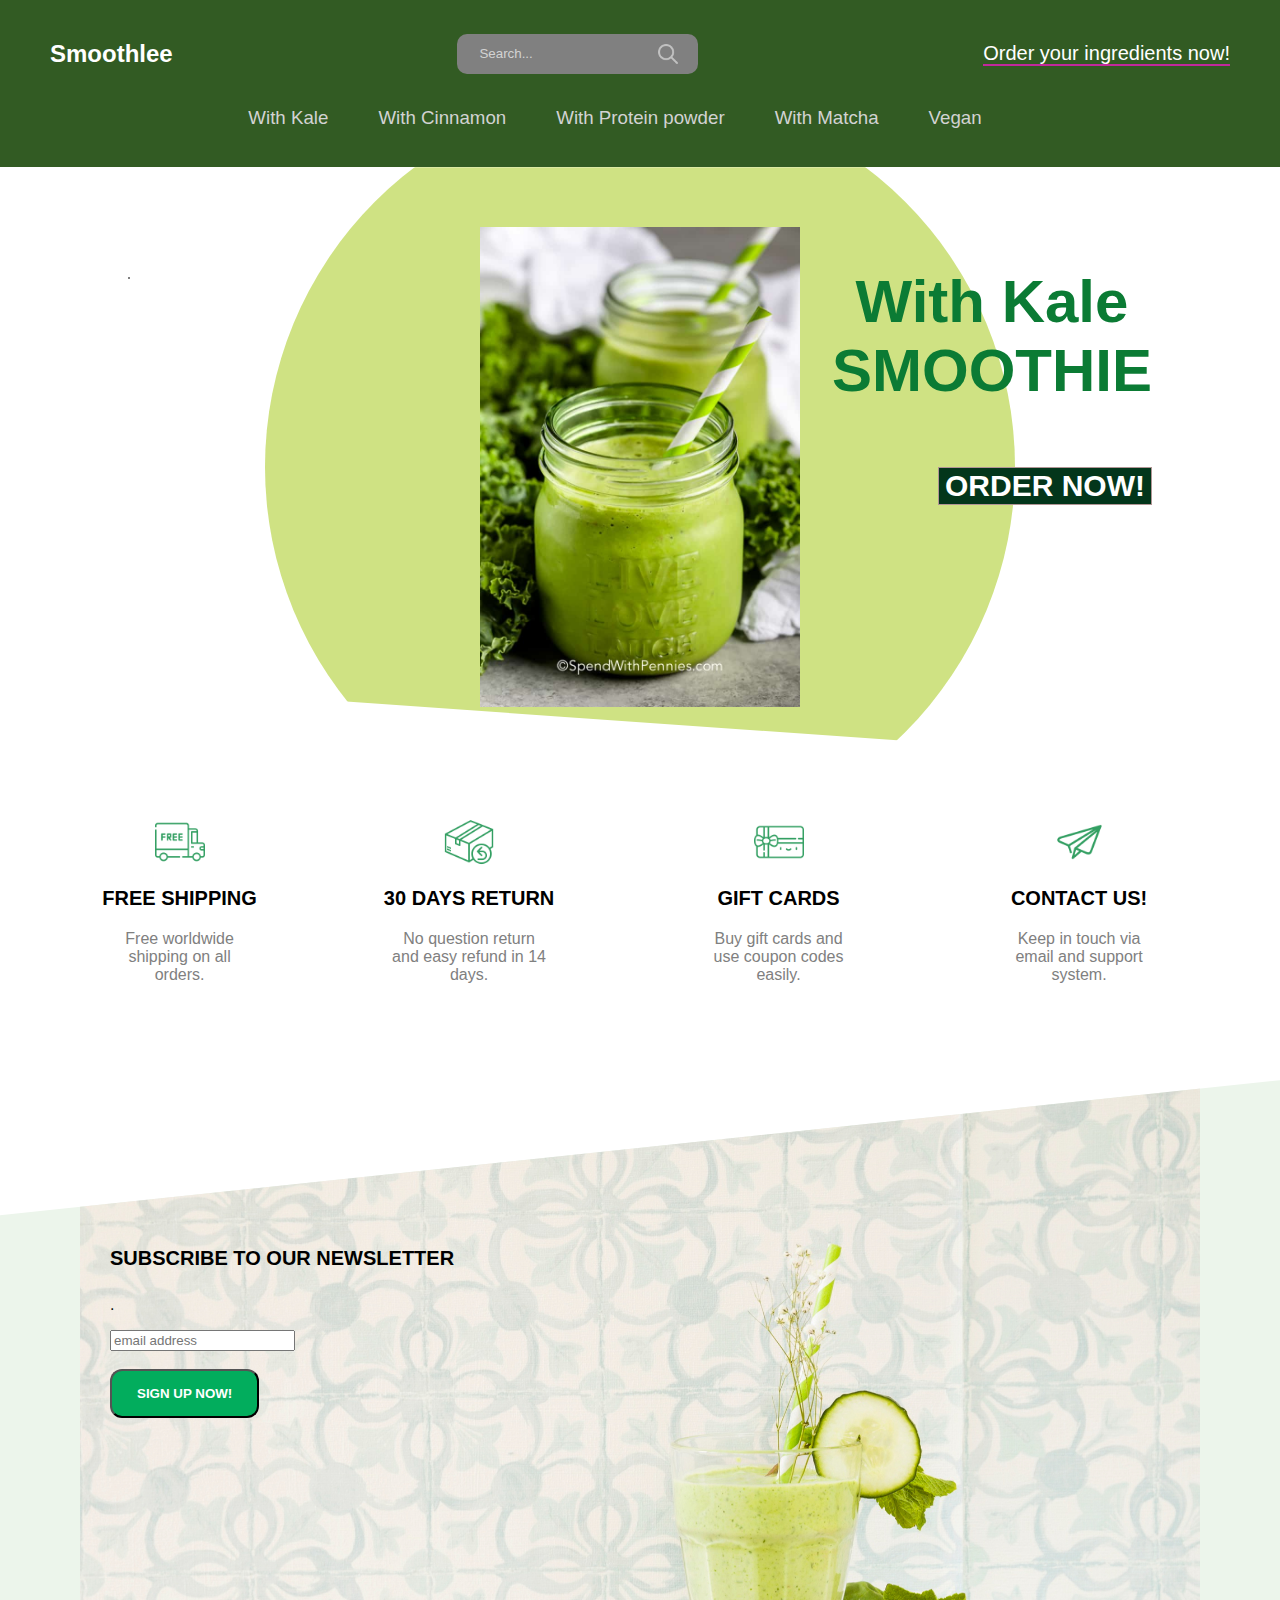
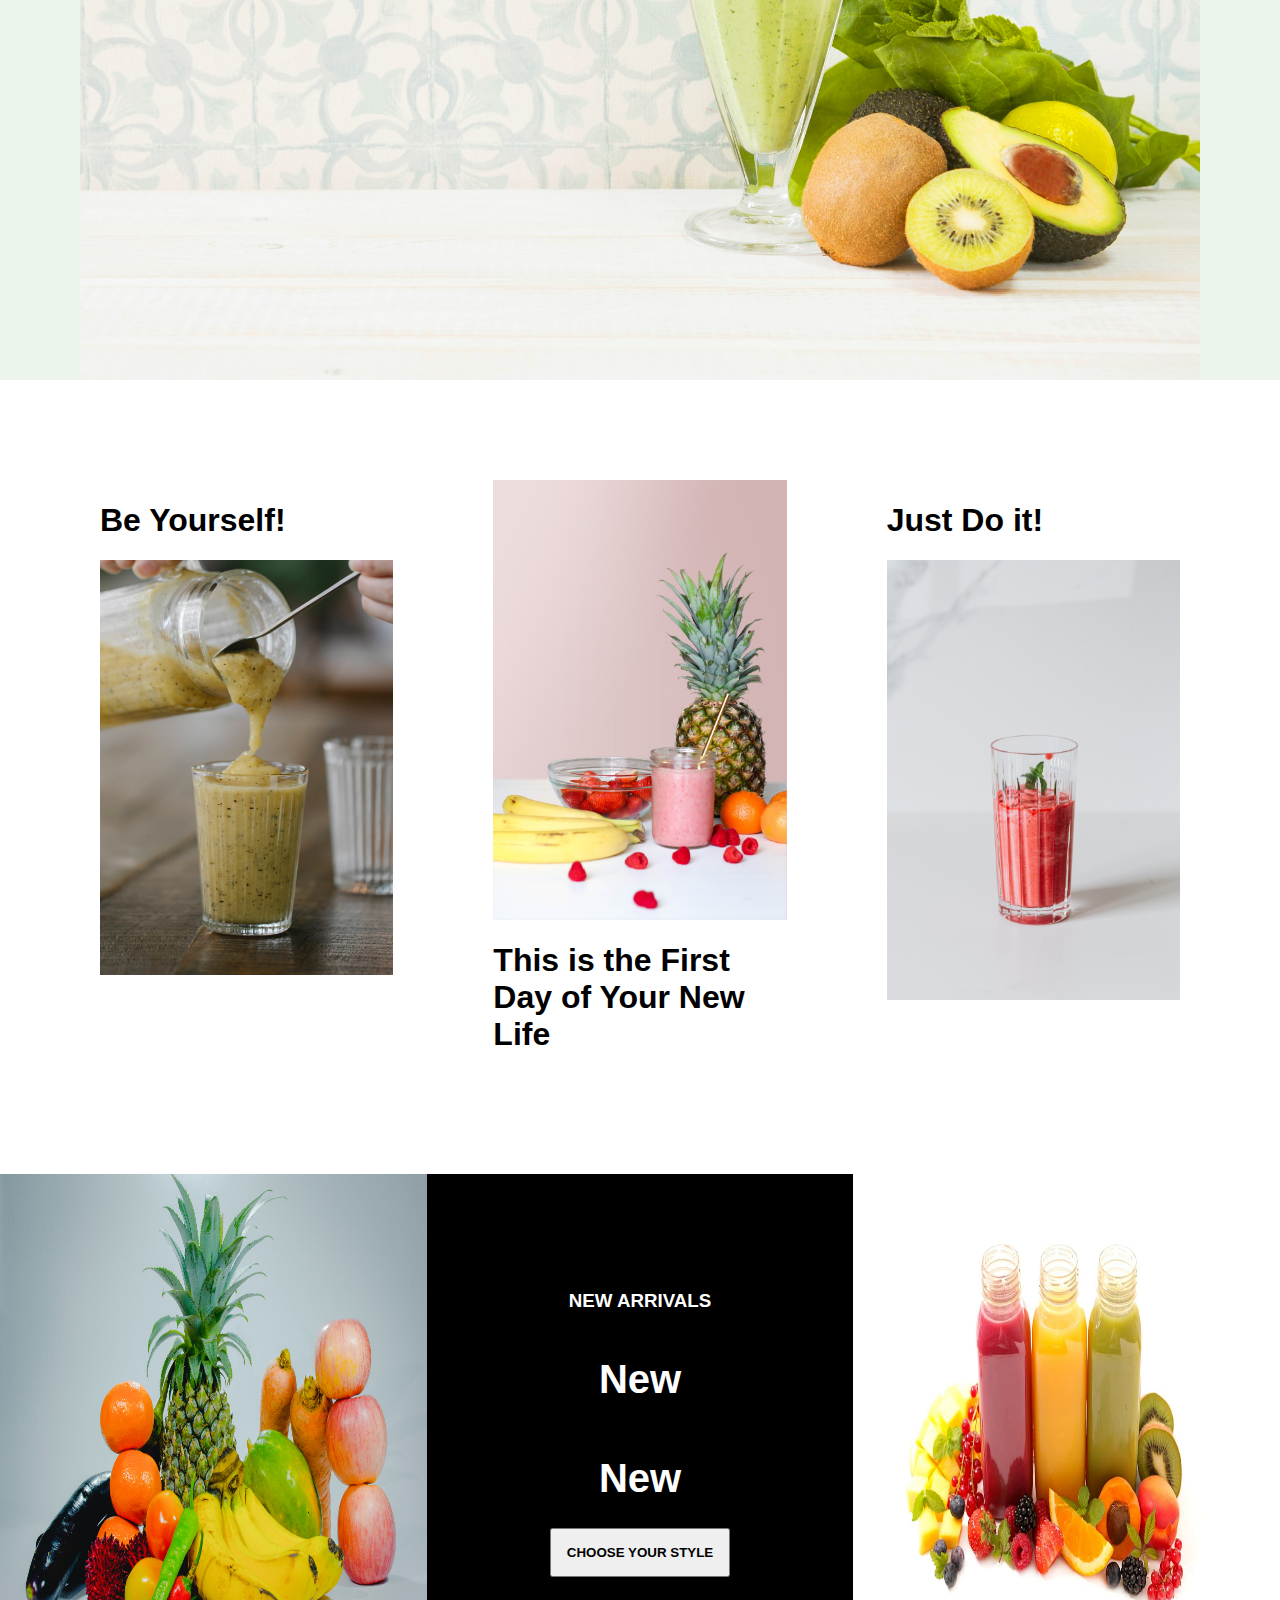
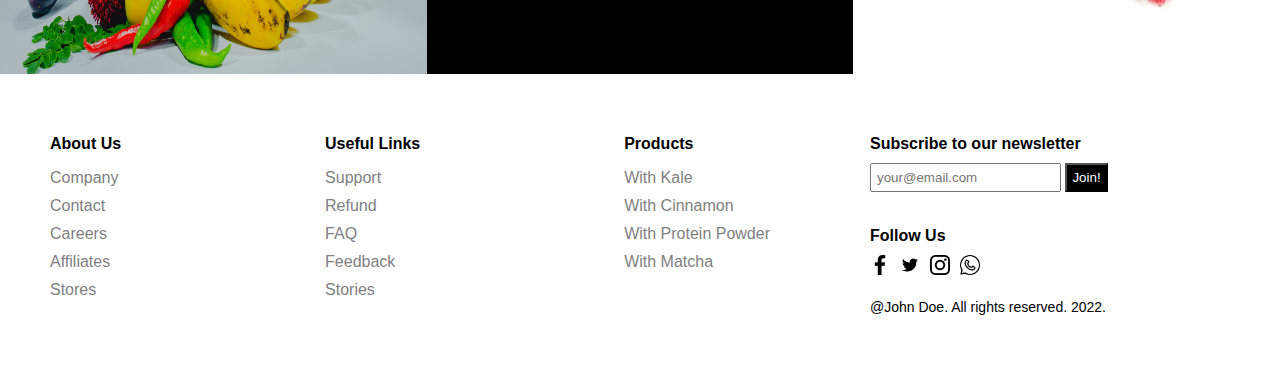
==== homepage.html @ b637a70d "latest changes" ====
<html lang="en">

<head>
    <script type="text/javascript" src="//cdn.evgnet.com/beacon/partneracceleration/engage/scripts/evergage.min.js"></script>
    <meta charset="UTF-8">
    <meta http-equiv="X-UA-Compatible" content="IE=edge">
    <meta name="viewport" content="width=device-width, initial-scale=1.0">
    <link rel="preconnect" href="https://fonts.googleapis.com">
<link rel="preconnect" href="https://fonts.gstatic.com" crossorigin>
<link href="https://fonts.googleapis.com/css2?family=League+Spartan:wght@500&family=Nunito&family=Palanquin+Dark:wght@500&family=Roboto+Slab:wght@700&display=swap" rel="stylesheet">
    <link rel="stylesheet" href="style.css">
    <title>Smoothlee</title>
</head>

<body>
    <nav id="nav">
        <div class="navTop">
            <div class="navItem">
                <h2>Smoothlee</h2>
                <!-- <img src="./img/sneakers.png" alt=""> -->
            </div>
            <div class="navItem">
                <div class="search">
                    <input type="text" placeholder="Search..." class="searchInput">
                    <img src="./img/search.png" width="20" height="20" alt="" class="searchIcon">
                </div>
            </div>
            <div class="navItem">
                <span class="limitedOffer">Order your ingredients now!</span>
            </div>
        </div>
        <div class="navBottom">
            <h3 class="menuItem">With Kale</h3>
            <h3 class="menuItem">With Cinnamon</h3>
            <h3 class="menuItem">With Protein powder</h3>
            <h3 class="menuItem">With Matcha</h3>
            <h3 class="menuItem">Vegan</h3>
        </div>
    </nav>
    <div class="slider">
        <div class="sliderWrapper">
            <div class="sliderItem">
                <img src="./img/Kale-Smoothie.jpg" alt="" class="sliderImg" id="firsts">
                <div class="sliderBg"></div>
                <h1 class="sliderTitle">With Kale</br>SMOOTHIE</h1>
                <h2 class="sliderPrice"></h2>
                <a href="#footer">
                    <button class="buyButton">ORDER NOW!</button>
                </a>
            </div>
            <div class="sliderItem">
                <img src="./img/Cinnamon_smoothie.jpg" alt="" class="sliderImg" id="jordan">
                <div class="sliderBg"></div>
                <h1 class="sliderTitle">With Cinnamon</br> SMOOTHIE</h1>
                <h2 class="sliderPrice"></h2>
                <a href="#footer">
                    <button class="buyButton">ORDER NOW!</button>
                </a>
            </div>
            <div class="sliderItem">
                <img src="./img/Vanilla-Protein-Smoothie.jpg" alt="" class="sliderImg" id="thirds">
                <div class="sliderBg"></div>
                <h1 class="sliderTitle">With Protein powder</br> SMOOTHIE</h1>
                <h2 class="sliderPrice"></h2>
                <a href="#footer">
                    <button class="buyButton">ORDER NOW!</button>
                </a>
            </div>
            <div class="sliderItem">
                <img src="./img/matcha-green-tea-smoothie.jpg" alt="" class="sliderImg" id="crater">
                <div class="sliderBg"></div>
                <h1 class="sliderTitle">With Matcha</br> SMOOTHIE</h1>
                <h2 class="sliderPrice"></h2>
                <a href="#footer">
                    <button class="buyButton">ORDER NOW!</button>
                </a>
            </div>
            <div class="sliderItem">
                <img src="./img/vegetable-smoothies.jpg" alt="" class="sliderImg" id="crater">
                <div class="sliderBg"></div>
                <h1 class="sliderTitle"> </br> SMOOTHIE</h1>
                <h2 class="sliderPrice"></h2>
                <a href="#footer">
                    <button class="buyButton">ORDER NOW!</button>
                </a>
            </div>
        </div>
    </div>
   
    <div class="features">
        <div class="feature">
            <img src="./img/shipping.png" alt="" class="featureIcon">
            <span class="featureTitle">FREE SHIPPING</span>
            <span class="featureDesc">Free worldwide shipping on all orders.</span>
        </div>
        <div class="feature">
            <img class="featureIcon" src="./img/return.png" alt="">
            <span class="featureTitle">30 DAYS RETURN</span>
            <span class="featureDesc">No question return and easy refund in 14 days.</span>
        </div>
        <div class="feature">
            <img class="featureIcon" src="./img/gift.png" alt="">
            <span class="featureTitle">GIFT CARDS</span>
            <span class="featureDesc">Buy gift cards and use coupon codes easily.</span>
        </div>
        <div class="feature">
            <img class="featureIcon" src="./img/contact.png" alt="">
            <span class="featureTitle">CONTACT US!</span>
            <span class="featureDesc">Keep in touch via email and support system.</span>
        </div>
    </div>

    <div class="product" id="product">
        <img src="img/smoothie_bg.jpg" alt="" class="productImg">
        <div class="productDetails">
            <h4 class="productTitle">SUBSCRIBE TO OUR NEWSLETTER</h4>
            <h2 class="productPrice"></h2>
            <p class="productDesc">.</p>
                
            <!-- <div class="colors">
                <div class="color"></div>
                <div class="color"></div>
            </div>
            <div class="sizes">
                <div class="size"></div>
                <div class="size"></div>
                <div class="size"></div>
            </div> -->
            <!-- <input type="text" id="lname" name="lname" ><br><br> -->
            <input class="email-input" id="subscribe_email" type="email" placeholder="email address"></input><br><br>
            <a href="https://mc953zsyjzkqnx9q59-z6dk4tfn4.pub.sfmc-content.com/vm5no3dfvgu">
            <button class="prefButton"  type="submit">SIGN UP NOW!</button>
            <!-- <button class="productButton" id="non_subcribe_email" type="submit">No, thank you</button> -->
          </a>
        </div>
        <!-- <div class="payment">
            <h1 class="payTitle">Personal Information</h1>
            <label>Name and Surname</label>
            <input type="text" placeholder="John Doe" class="payInput">
            <label>Phone Number</label>
            <input type="text" placeholder="+1 234 5678" class="payInput">
            <label>Address</label>
            <input type="text" placeholder="Elton St 21 22-145" class="payInput">
            <h1 class="payTitle">Card Information</h1>
            <div class="cardIcons">
                <img src="./img/visa.png" width="40" alt="" class="cardIcon">
                <img src="./img/master.png" alt="" width="40" class="cardIcon">
            </div>
            <input type="password" class="payInput" placeholder="Card Number">
            <div class="cardInfo">
                <input type="text" placeholder="mm" class="payInput sm">
                <input type="text" placeholder="yyyy" class="payInput sm">
                <input type="text" placeholder="cvv" class="payInput sm">
            </div>
            <button class="payButton">Checkout!</button>
            <span class="close">X</span>
        </div> -->
    </div>
    <div class="gallery">
        <div class="galleryItem">
            <h1 class="galleryTitle">Be Yourself!</h1>
            <img src="./img/gallery1.jpg"
                alt="" class="galleryImg">
        </div>
        <div class="galleryItem">
            <img src="./img/gallery2.jpg"
                alt="" class="galleryImg">
            <h1 class="galleryTitle">This is the First Day of Your New Life</h1>
        </div>
        <div class="galleryItem">
            <h1 class="galleryTitle">Just Do it!</h1>
            <img src="./img/gallery3.jpg"
                alt="" class="galleryImg">
        </div>
    </div>
    <div class="newSeason">
        <div class="nsItem">
            <img src="./img/info2.jpg"
                alt="" class="nsImg">
        </div>
        <div class="nsItem">
            <h3 class="nsTitleSm">NEW ARRIVALS</h3>
            <h1 class="nsTitle">New </h1>
            <h1 class="nsTitle">New </h1>
            <a href="#nav">
                <button class="nsButton">CHOOSE YOUR STYLE</button>
            </a>
        </div>
        <div class="nsItem">
            <img src="./img/info1.jpg"
                alt="" class="nsImg">
        </div>
    </div>
    <footer id="footer">
        <div class="footerLeft">
            <div class="footerMenu">
                <h1 class="fMenuTitle">About Us</h1>
                <ul class="fList">
                    <li class="fListItem">Company</li>
                    <li class="fListItem">Contact</li>
                    <li class="fListItem">Careers</li>
                    <li class="fListItem">Affiliates</li>
                    <li class="fListItem">Stores</li>
                </ul>
            </div>
            <div class="footerMenu">
                <h1 class="fMenuTitle">Useful Links</h1>
                <ul class="fList">
                    <li class="fListItem">Support</li>
                    <li class="fListItem">Refund</li>
                    <li class="fListItem">FAQ</li>
                    <li class="fListItem">Feedback</li>
                    <li class="fListItem">Stories</li>
                </ul>
            </div>
            <div class="footerMenu">
                <h1 class="fMenuTitle">Products</h1>
                <ul class="fList">
                    <li class="fListItem">With Kale</li>
                    <li class="fListItem">With Cinnamon</li>
                    <li class="fListItem">With Protein Powder</li>
                    <li class="fListItem">With Matcha</li>
                    <li class="fListItem"> </li>
                </ul>
            </div>
        </div>
        <div class="footerRight">
            <div class="footerRightMenu">
                <h1 class="fMenuTitle">Subscribe to our newsletter</h1>
                <div class="fMail">
                    <input type="text" placeholder="your@email.com" class="fInput">
                    <button class="fButton">Join!</button>
                </div>
            </div>
            <div class="footerRightMenu">
                <h1 class="fMenuTitle">Follow Us</h1>
                <div class="fIcons">
                    <img src="./img/facebook.png" alt="" class="fIcon">
                    <img src="./img/twitter.png" alt="" class="fIcon">
                    <img src="./img/instagram.png" alt="" class="fIcon">
                    <img src="./img/whatsapp.png" alt="" class="fIcon">
                </div>
            </div>
            <div class="footerRightMenu">
                <span class="copyright">@John Doe. All rights reserved. 2022.</span>
            </div>
        </div>
    </footer>
    <script src="./app.js"></script>
</body>

</html>
---- style.css ----
html {
  scroll-behavior: smooth;
  font-family: 'League Spartan', sans-serif;
font-family: 'Nunito', sans-serif;
font-family: 'Palanquin Dark', sans-serif;
font-family: 'Roboto Slab', serif;
  
}

body {
  font-family: "Lato", sans-serif;
  padding: 0;
  margin: 0;
}

nav {
  /* background-color: #111; */
  background-color: #325b23;
  color: white;
  padding: 20px 50px;
}

.navTop {
  display: flex;
  align-items: center;
  justify-content: space-between;
}

.search {
  display: flex;
  align-items: center;
  background-color: gray;
  padding: 10px 20px;
  border-radius: 10px;
}

.searchInput {
  border: none;
  background-color: transparent;
}

.searchInput::placeholder {
  color: lightgray;
}

.limitedOffer {
  font-size: 20px;
  border-bottom: 2px solid rgb(194, 40, 156);
  cursor: pointer;
}

.navBottom {
  display: flex;
  align-items: center;
  justify-content: center;
}

.menuItem {
  margin-right: 50px;
  cursor: pointer;
  color: lightgray;
  font-weight: 400;
}

.slider {
  background: url(https://img.freepik.com/free-photo/beige-brush-paint-textured-background_53876-123057.jpg?w=1800&t=st=1706540400~exp=1706541000~hmac=b9f8b6bdb31d9182db4ce797ea6913d6779bd82c9d2026a7c0dd74692165965c);
  /* background: url("https://images.unsplash.com/photo-1604147495798-57beb5d6af73?ixlib=rb-1.2.1&ixid=MnwxMjA3fDB8MHxwaG90by1wYWdlfHx8fGVufDB8fHx8&auto=format&fit=crop&w=2370&q=80"); */
  clip-path: polygon(0 0, 100% 0, 100% 100%, 0 85%);
  overflow: hidden;
}

.sliderWrapper {
  display: flex;
  width: 500vw;
  transition: all 1.5s ease-in-out;
}


.sliderItem {
  width: 100vw;
  display: flex;
  align-items: center;
  justify-content: center;
  position: relative;
}

.sliderBg {
  width: 750px;
  height: 750px;
  border-radius: 50%;
  position: absolute;
}

.sliderImg {
  z-index: 1;
}
#firsts{
  width: 20rem;
}
#jordan{
  width:30rem;
  transform: rotate(20deg);
}
#thirds{
  width: 25rem;
  transform: rotate(20deg);
  /* filter: invert(100%); */
}
#crater{
  width: 25rem;
}

.sliderTitle {
  position: absolute;
  top: 10%;
  right: 10%;
  font-size: 60px;
  font-weight: 900;
  text-align: center;
  color: rgb(11, 123, 52);
  z-index: 1;
}

.sliderPrice {
  position: absolute;
  top: 10%;
  left: 10%;
  font-size: 60px;
  font-weight: 300;
  text-align: center;
  color: white;
  border: 1px solid gray;
  z-index: 1;
}

.buyButton {
  position: absolute;
  top: 50%;
  right: 10%;
  font-size: 30px;
  font-weight: 900;
  color: white;
  border: 1px solid rgb(177, 149, 149);
  background-color: rgb(3, 54, 27);
  z-index: 1;
  cursor: pointer;
}

.buyButton:hover {
  background-color: white;
  color: black;
}

.sliderItem:nth-child(1) .sliderBg {
  background-color: #cfe283;
}
.sliderItem:nth-child(2) .sliderBg {
  background-color: rebeccapurple;
}
.sliderItem:nth-child(3) .sliderBg {
  background-color: teal;
}
.sliderItem:nth-child(4) .sliderBg {
  background-color: cornflowerblue;
}
.sliderItem:nth-child(5) .sliderBg {
  background-color: rgb(124, 115, 80);
}

.sliderItem:nth-child(1) .sliderPrice {
  color: #369e62;
}
.sliderItem:nth-child(2) .sliderPrice {
  color: white;
}
.sliderItem:nth-child(3) .sliderPrice {
  color: teal;
}
.sliderItem:nth-child(4) .sliderPrice {
  color: cornflowerblue;
}
.sliderItem:nth-child(5) .sliderPrice {
  color: cornsilk;
}

.features {
  display: flex;
  align-items: center;
  justify-content: space-between;
  padding: 50px;
}

.feature {
  display: flex;
  flex-direction: column;
  align-items: center;
  text-align: center;
}

.featureIcon {
  width: 50px;
  height: 50px;
}

.featureTitle {
  font-size: 20px;
  font-weight: 600;
  margin: 20px;
}

.featureDesc {
  color: gray;
  width: 50%;
  height: 100px;
}

.product {
  height: 100vh;
  background-color:rgb(236, 245, 235);
  position:relative;
  clip-path: polygon(0 15%, 100% 0, 100% 100%, 0% 100%);
}

.payment {
  width: 1000px;
  height: 600px;
  background-color: white;
  position: absolute;
  top: 250;
  bottom: 0;
  left: 0;
  right: 0;
  margin: auto;
  padding: 10px 50px;
  display: none;
  flex-direction: column;
  -webkit-box-shadow: 0px 0px 13px 2px rgba(0, 0, 0, 0.3);
  box-shadow: 0px 0px 13px 2px rgba(0, 0, 0, 0.3);
}

.payTitle {
  font-size: 20px;
  color: lightgray;
}

label {
  font-size: 14px;
  font-weight: 300;
}

.payInput {
  padding: 10px;
  margin: 10px 0px;
  border: none;
  border-bottom: 1px solid gray;
}

.payInput::placeholder {
  color: rgb(163, 163, 163);
}

.cardIcons {
  display: flex;
}

.cardIcon {
  margin-right: 10px;
}

.cardInfo {
  display: flex;
  justify-content: space-between;
}

.sm {
  width: 30%;
}

.payButton {
  position: absolute;
  height: 40px;
  bottom: -40;
  width: 100%;
  left: 0;
  -webkit-box-shadow: 0px 0px 13px 2px rgba(0, 0, 0, 0.3);
  box-shadow: 0px 0px 13px 2px rgba(0, 0, 0, 0.3);
  background-color: #369e62;
  color: white;
  border: none;
  cursor: pointer;
}

.close {
  width: 20px;
  height: 20px;
  position: absolute;
  background-color: gray;
  color: white;
  top: 10px;
  right: 10px;
  display: flex;
  align-items: center;
  justify-content: center;
  cursor: pointer;
  padding: 2px;
}

.productImg {
  width:70rem;
  margin-left: 5rem;
  margin-right: 5rem;
  height: 100vh;
  position:relative;
  /* clip-path: polygon(0 0%, 100% 0, 100% 100%, 0% 100%); */
}

.productDetails {
  position: absolute;
  top: 10%;
  left: 60px; 
  width: 50%;
  padding: 50px;
}

.productTitle {
  font-size: 20px;
  font-weight: 900;
}

.productDesc {
  font-style: 24px;
  color: rgb(14, 13, 13);
}

.colors,
.sizes {
  display: flex;
  margin-bottom: 20px;
}

.color {
  width: 32px;
  height: 32px;
  border-radius: 5px;
  background-color: rgb(255, 247, 247);
  margin-right: 10px;
  cursor: pointer;
}

.color:last-child {
  background-color: darkblue;
}

.size {
  padding: 5px 20px;
  border: 1px solid black;
  margin-right: 10px;
  cursor: pointer;
  font-size: 20px;
}

.productButton {
  float: left; 
  padding: 15px 25px;
  margin-left: 20px; 
  background-color: rgb(198, 131, 13);
  color: white;
  font-weight: 600;
  cursor: pointer;
  border-radius: 12px;
}

.prefButton {
  float: left; 
  padding: 15px 25px;
  background-color: rgb(2, 173, 93);
  color: white;
  font-weight: 600;
  cursor: pointer;
  border-radius: 12px;
}

/* #non_subcribe_email , #subcribe_email {
  display:inline-block;
  } */

.productButton:hover {
  background-color: white;
  color: black;
}

.prefButton:hover {
  background-color: white;
  color: black;
}

.gallery {
  padding: 50px;
  display: flex;
}

.galleryItem {
  flex: 1;
  padding: 50px;
}

.galleryImg {
  width: 100%;
}

.newSeason {
  display: flex;
}

.nsItem {
  flex: 1;
  background-color: black;
  color: white;
  display: flex;
  flex-direction: column;
  align-items: center;
  justify-content: center;
  text-align: center;
}

.nsImg {
  width: 100%;
  height: 500px;
}

.nsTitle {
  font-size: 40px;
}

.nsButton {
  padding: 15px;
  font-weight: 600;
  cursor: pointer;
}

footer {
  display: flex;
}

.footerLeft {
  flex: 2;
  display: flex;
  justify-content: space-between;
  padding: 50px;
}

.fMenuTitle {
  font-size: 16px;
}

.fList {
  padding: 0;
  list-style: none;
}

.fListItem {
  margin-bottom: 10px;
  color: gray;
  cursor: pointer;
}

.footerRight {
  flex: 1;
  padding: 50px;
  display: flex;
  flex-direction: column;
  justify-content: space-between;
}

.fInput {
  padding: 5px;
}

.fButton {
  padding: 5px;
  background-color: black;
  color: white;
}

.fIcons{
  display: flex;
}

.fIcon{
  width: 20px;
  height: 20px;
  margin-right: 10px;
}

.copyright{
  font-weight: 300;
  font-size: 14px;
}

@media screen and (max-width:480px) {
  nav{
    padding: 20px;
  }

  .search{
    display: none;
  }

  .navBottom{
    flex-wrap: wrap;
  }

  .menuItem{
    margin: 20px;
    font-weight: 700;
    font-size: 20px;
  }

  .slider{
    clip-path: none;
  }

  .sliderImg{
    width: 90%;
  }

  .sliderBg{
    width: 100%;
    height: 100%;
  }

  .sliderTitle{
    display: none;
  }

  .sliderPrice{
    top: unset;
    bottom: -50;
    left: 0;
    background-color: lightgrey;
  }

  .buyButton{
    right: 0;
    top: 0;
  }

  .features{
    flex-direction: column;
  }

  .product{
    clip-path: none ;
    display: flex;
    flex-direction: column;
    align-items: center;
  }

  .productImg{
    width: 80%;
  }

  .productDetails{
    width: 100%;
    padding: 0;
    display: flex;
    flex-direction: column;
    align-items: center;
    text-align: center;
    position: relative;
    top: 0;
  }

  .productTitle{
    font-size: 50px;
    margin: 0;
  }

  .gallery{
    display: none;
  }

  .newSeason{
    flex-direction: column;
  }

  .nsItem:nth-child(2){
    padding: 50px;
  }

  footer{
    flex-direction: column;
    align-items: center;
  }

  .footerLeft{
    padding: 20px;
    width: 90%;
  }

  .footerRight{
    padding: 20px;
    width: 90%;
    align-items: center;
    background-color: whitesmoke;
  }

  .payment{
    width: 90%;
    padding: 20px;
  }
}
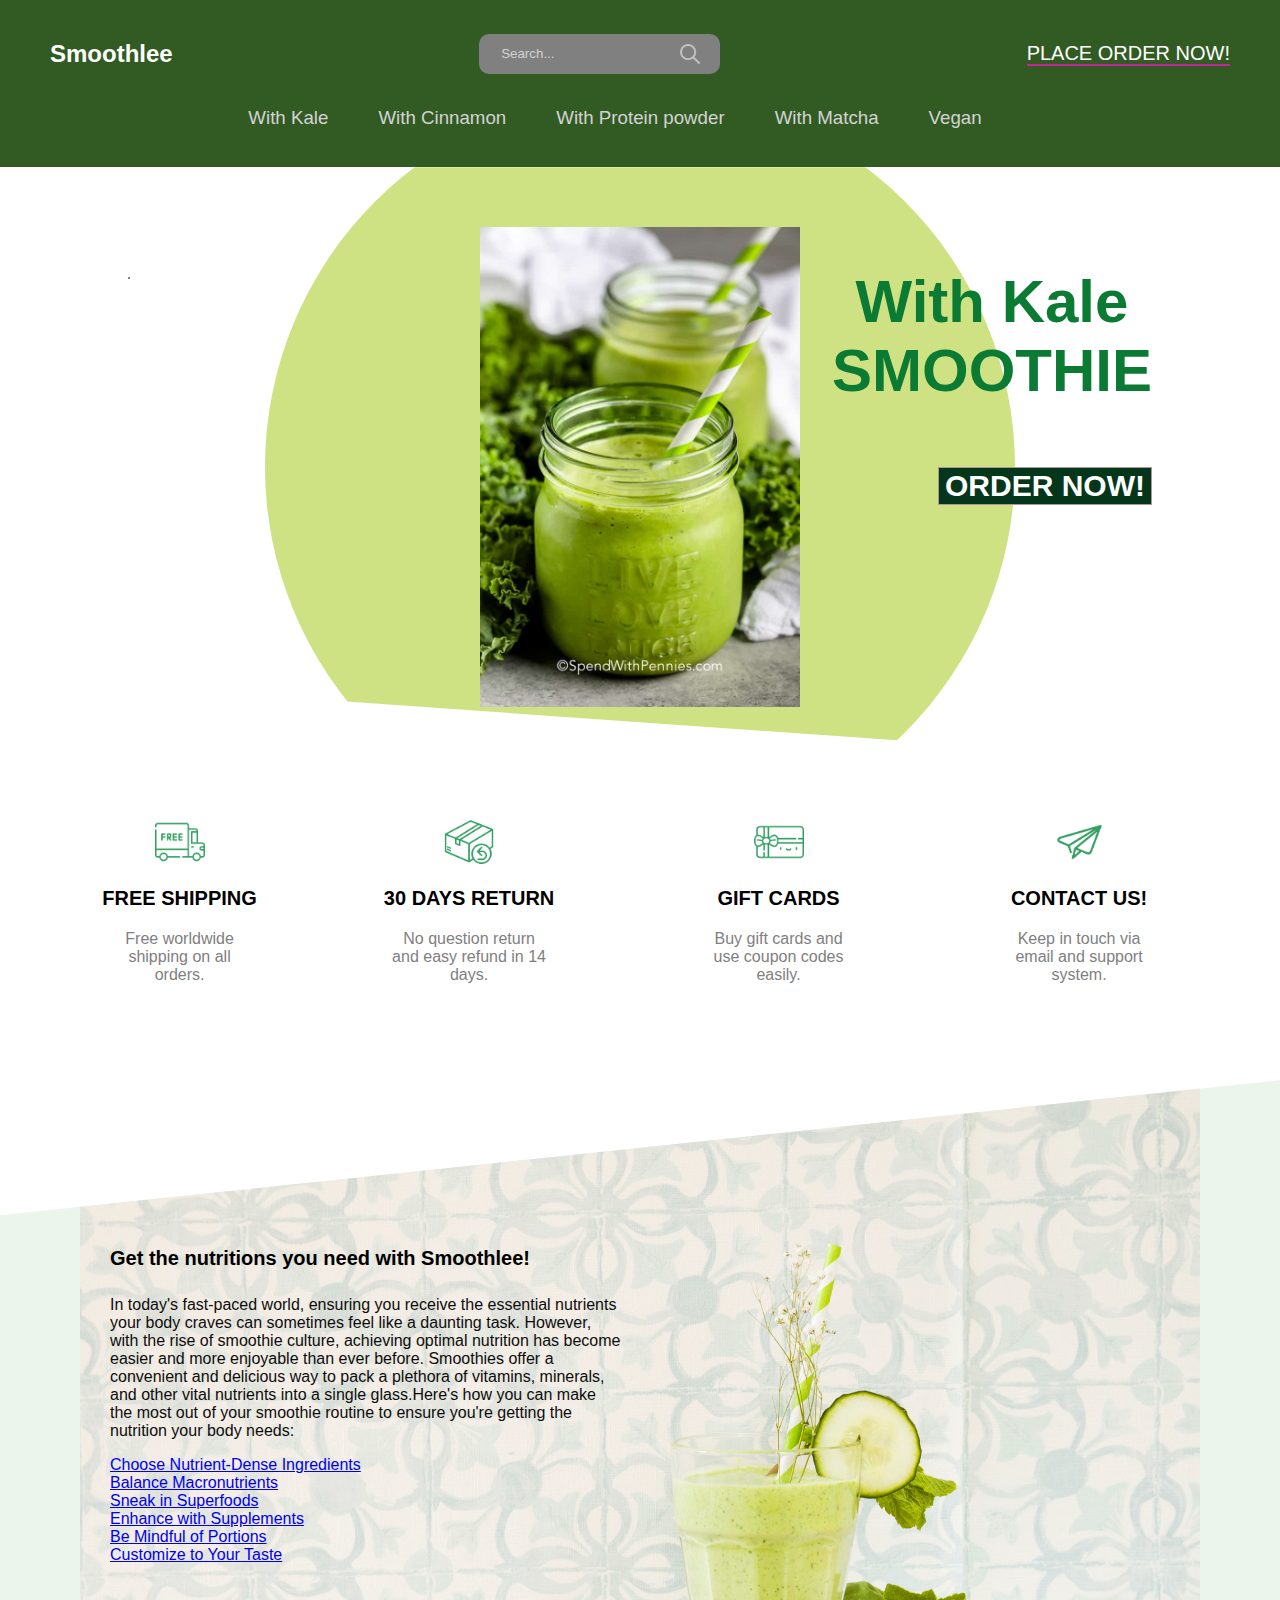
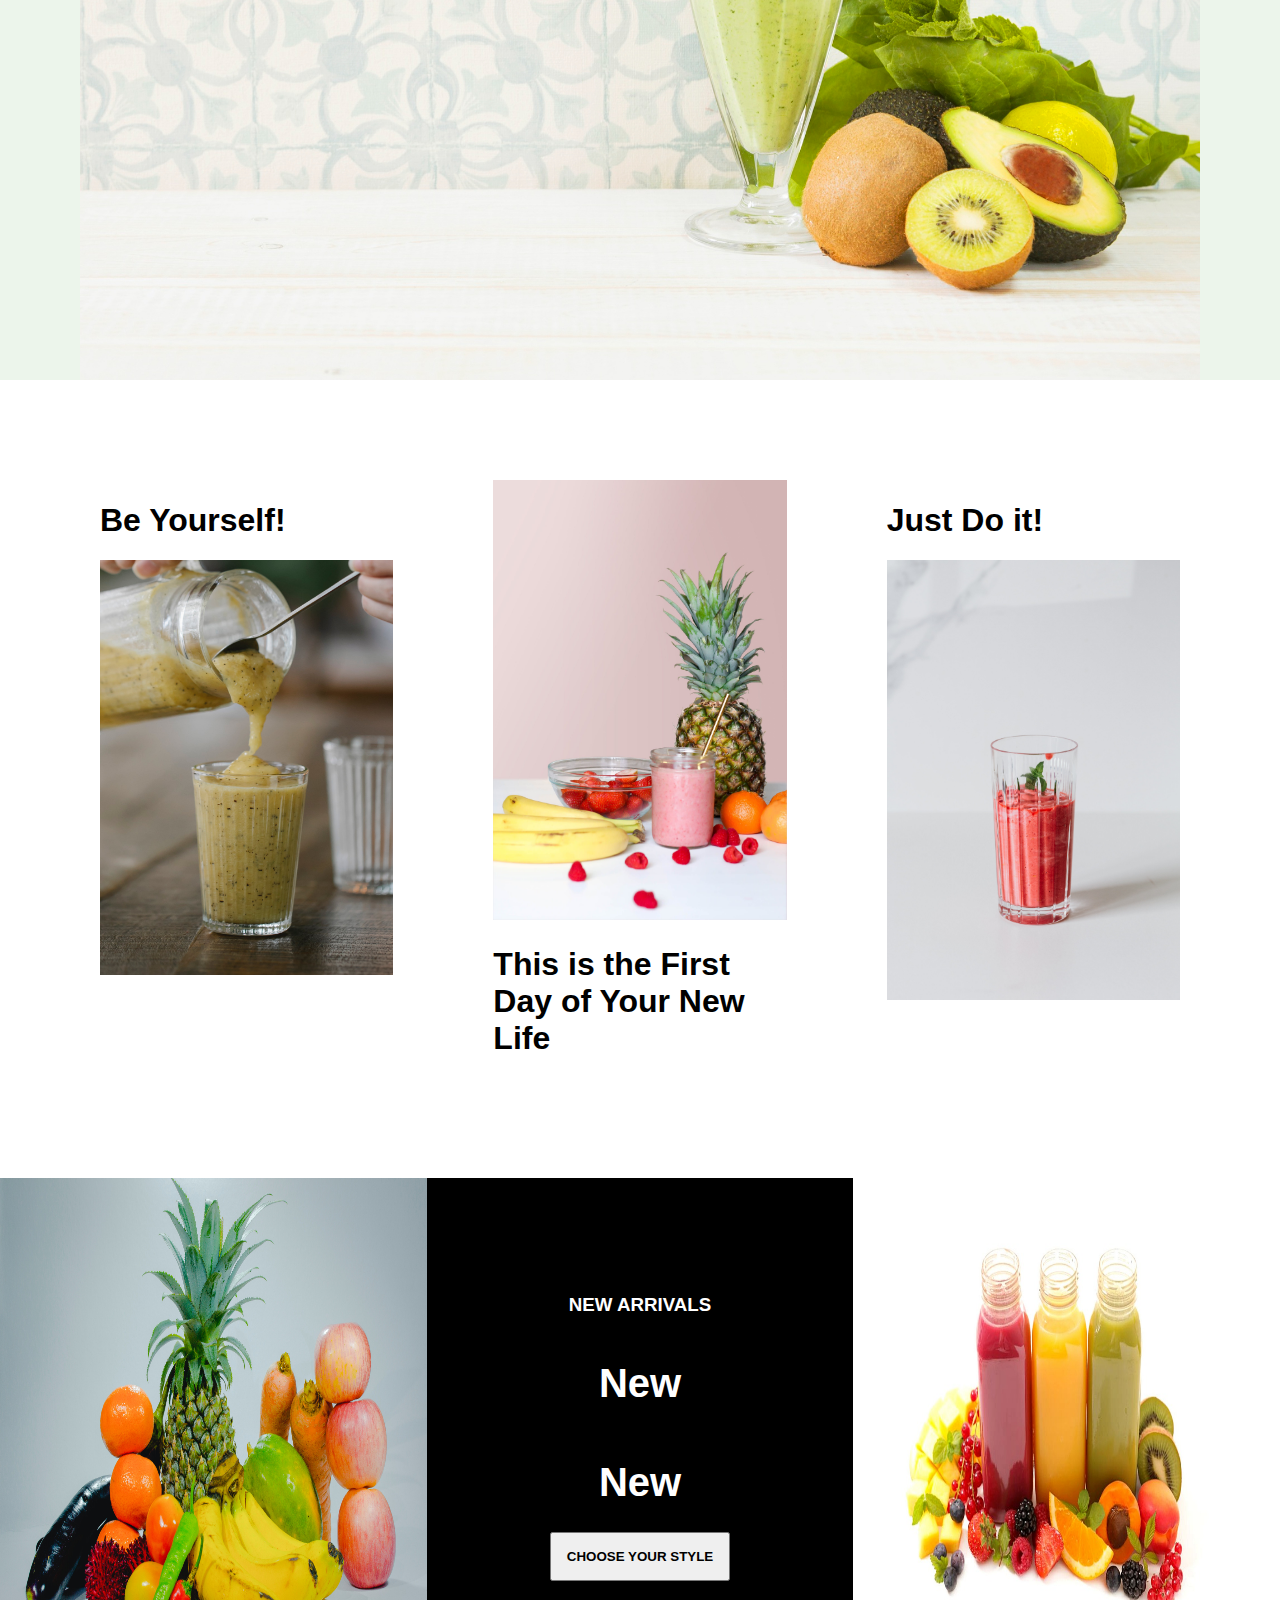
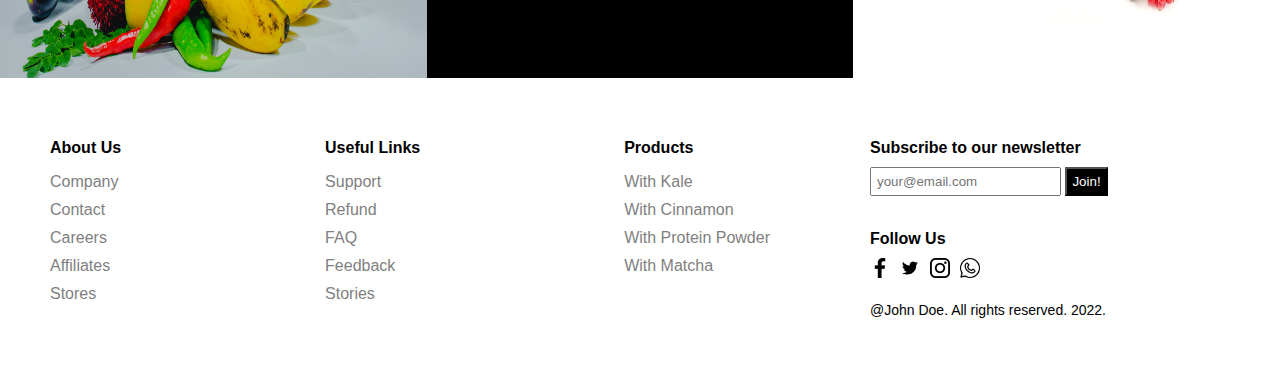
==== commit 8709d569: "latest changes" ====
--- a/homepage.html
+++ b/homepage.html
@@ -1,3 +1,4 @@
+<!DOCTYPE html>
 <html lang="en">
 
 <head>
@@ -26,7 +27,7 @@
                 </div>
             </div>
             <div class="navItem">
-                <span class="limitedOffer">Order your ingredients now!</span>
+                <span class="limitedOffer">PLACE ORDER NOW!</span>
             </div>
         </div>
         <div class="navBottom">
@@ -113,9 +114,21 @@
     <div class="product" id="product">
         <img src="img/smoothie_bg.jpg" alt="" class="productImg">
         <div class="productDetails">
-            <h4 class="productTitle">SUBSCRIBE TO OUR NEWSLETTER</h4>
+            <h4 class="productTitle">Get the nutritions you need with Smoothlee!</h4>
             <h2 class="productPrice"></h2>
-            <p class="productDesc">.</p>
+            <p class="productDesc">In today's fast-paced world, ensuring you receive the 
+                essential nutrients your body craves can sometimes feel like a daunting task. 
+                However, with the rise of smoothie culture, achieving optimal nutrition has 
+                become easier and more enjoyable than ever before. Smoothies offer a convenient and 
+                delicious way to pack a plethora of vitamins, minerals, and other vital nutrients 
+                into a single glass.Here's how you can make the most out of your smoothie routine to ensure you're getting the nutrition your body needs: </p>
+                <a href="#">Choose Nutrient-Dense Ingredients</a><br>
+                <a href="#">Balance Macronutrients</a><br>
+                <a href="#">Sneak in Superfoods</a><br>
+                <a href="#">Enhance with Supplements</a><br>
+                <a href="#">Be Mindful of Portions</a><br>
+                <a href="#">Customize to Your Taste</a>
+
                 
             <!-- <div class="colors">
                 <div class="color"></div>
@@ -127,11 +140,11 @@
                 <div class="size"></div>
             </div> -->
             <!-- <input type="text" id="lname" name="lname" ><br><br> -->
-            <input class="email-input" id="subscribe_email" type="email" placeholder="email address"></input><br><br>
+            <!-- <input class="email-input"  type="email" placeholder="email address"></input><br><br>
             <a href="https://mc953zsyjzkqnx9q59-z6dk4tfn4.pub.sfmc-content.com/vm5no3dfvgu">
-            <button class="prefButton"  type="submit">SIGN UP NOW!</button>
+            <button class="prefButton" id="subscribe_email" type="submit">SIGN UP NOW!</button> -->
             <!-- <button class="productButton" id="non_subcribe_email" type="submit">No, thank you</button> -->
-          </a>
+          <!-- </a> -->
         </div>
         <!-- <div class="payment">
             <h1 class="payTitle">Personal Information</h1>
--- a/style.css
+++ b/style.css
@@ -318,7 +318,7 @@
   position: absolute;
   top: 10%;
   left: 60px; 
-  width: 50%;
+  width: 40%;
   padding: 50px;
 }
 
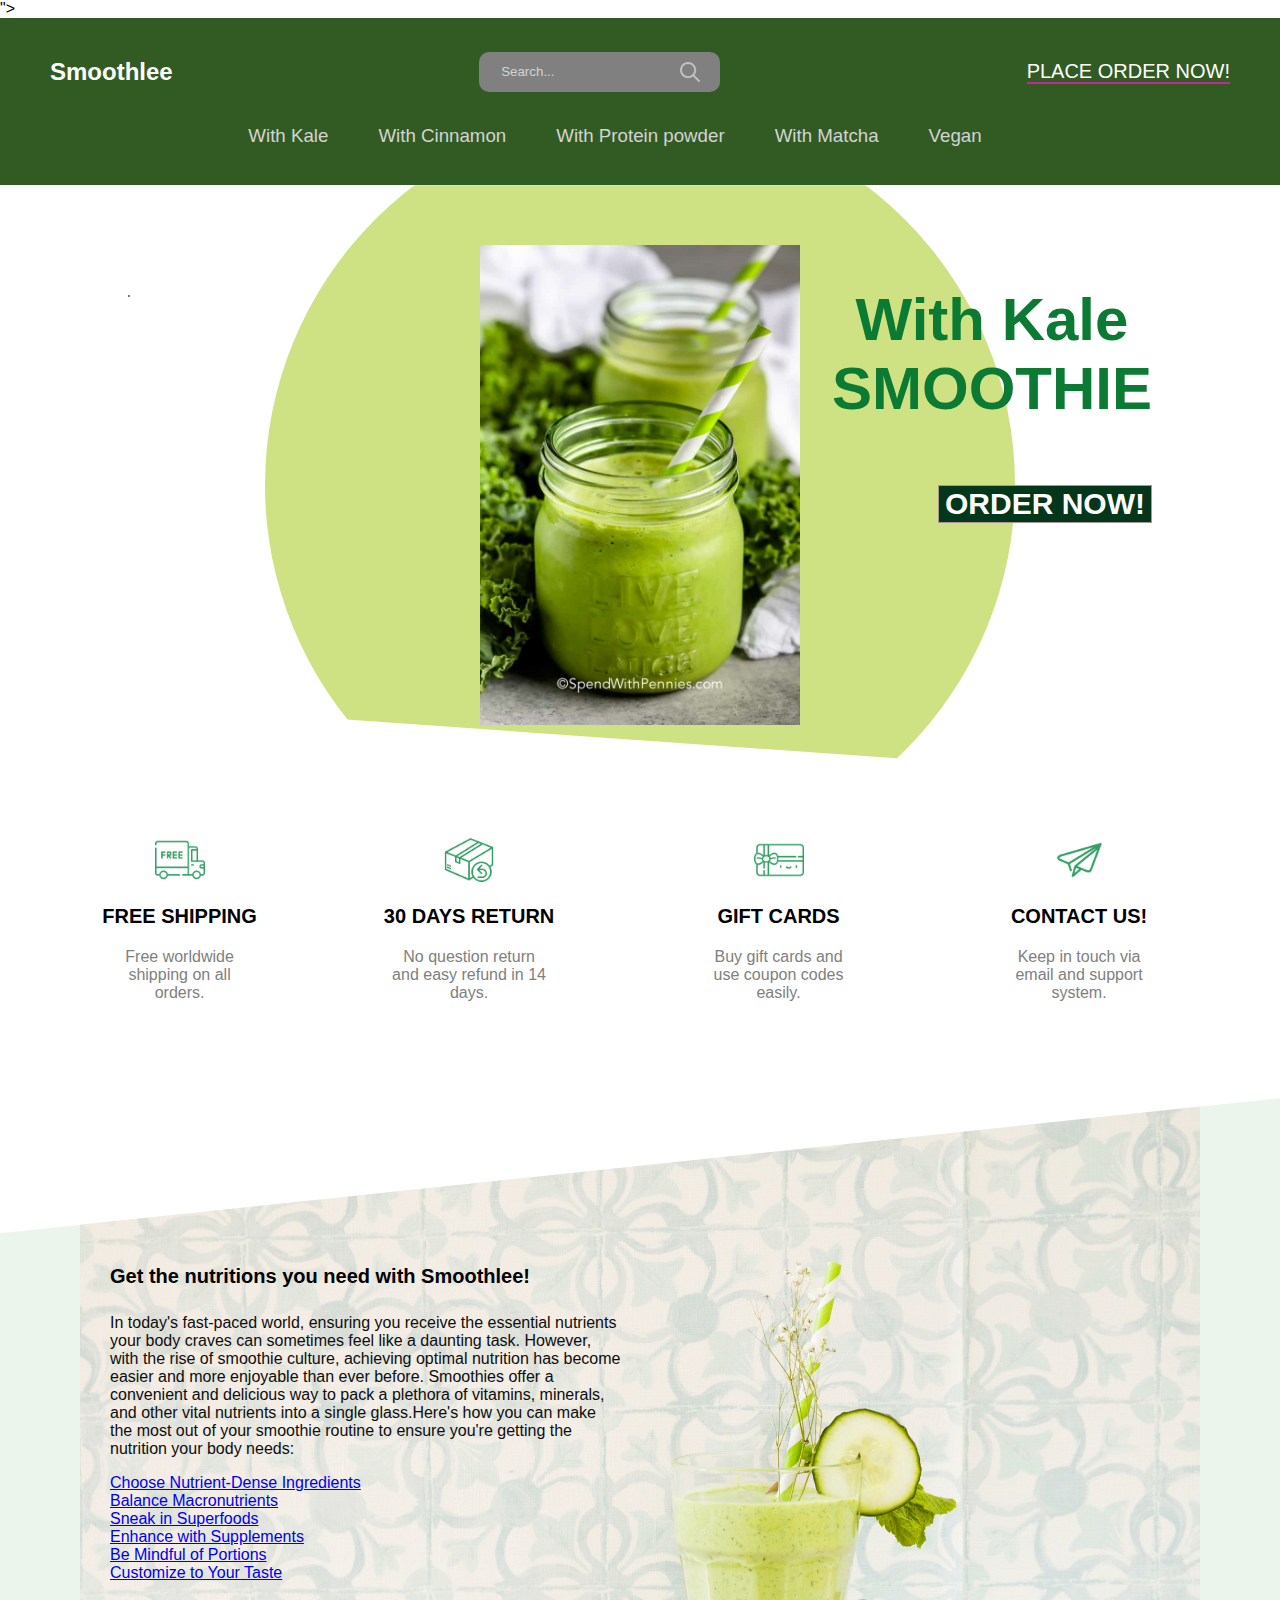
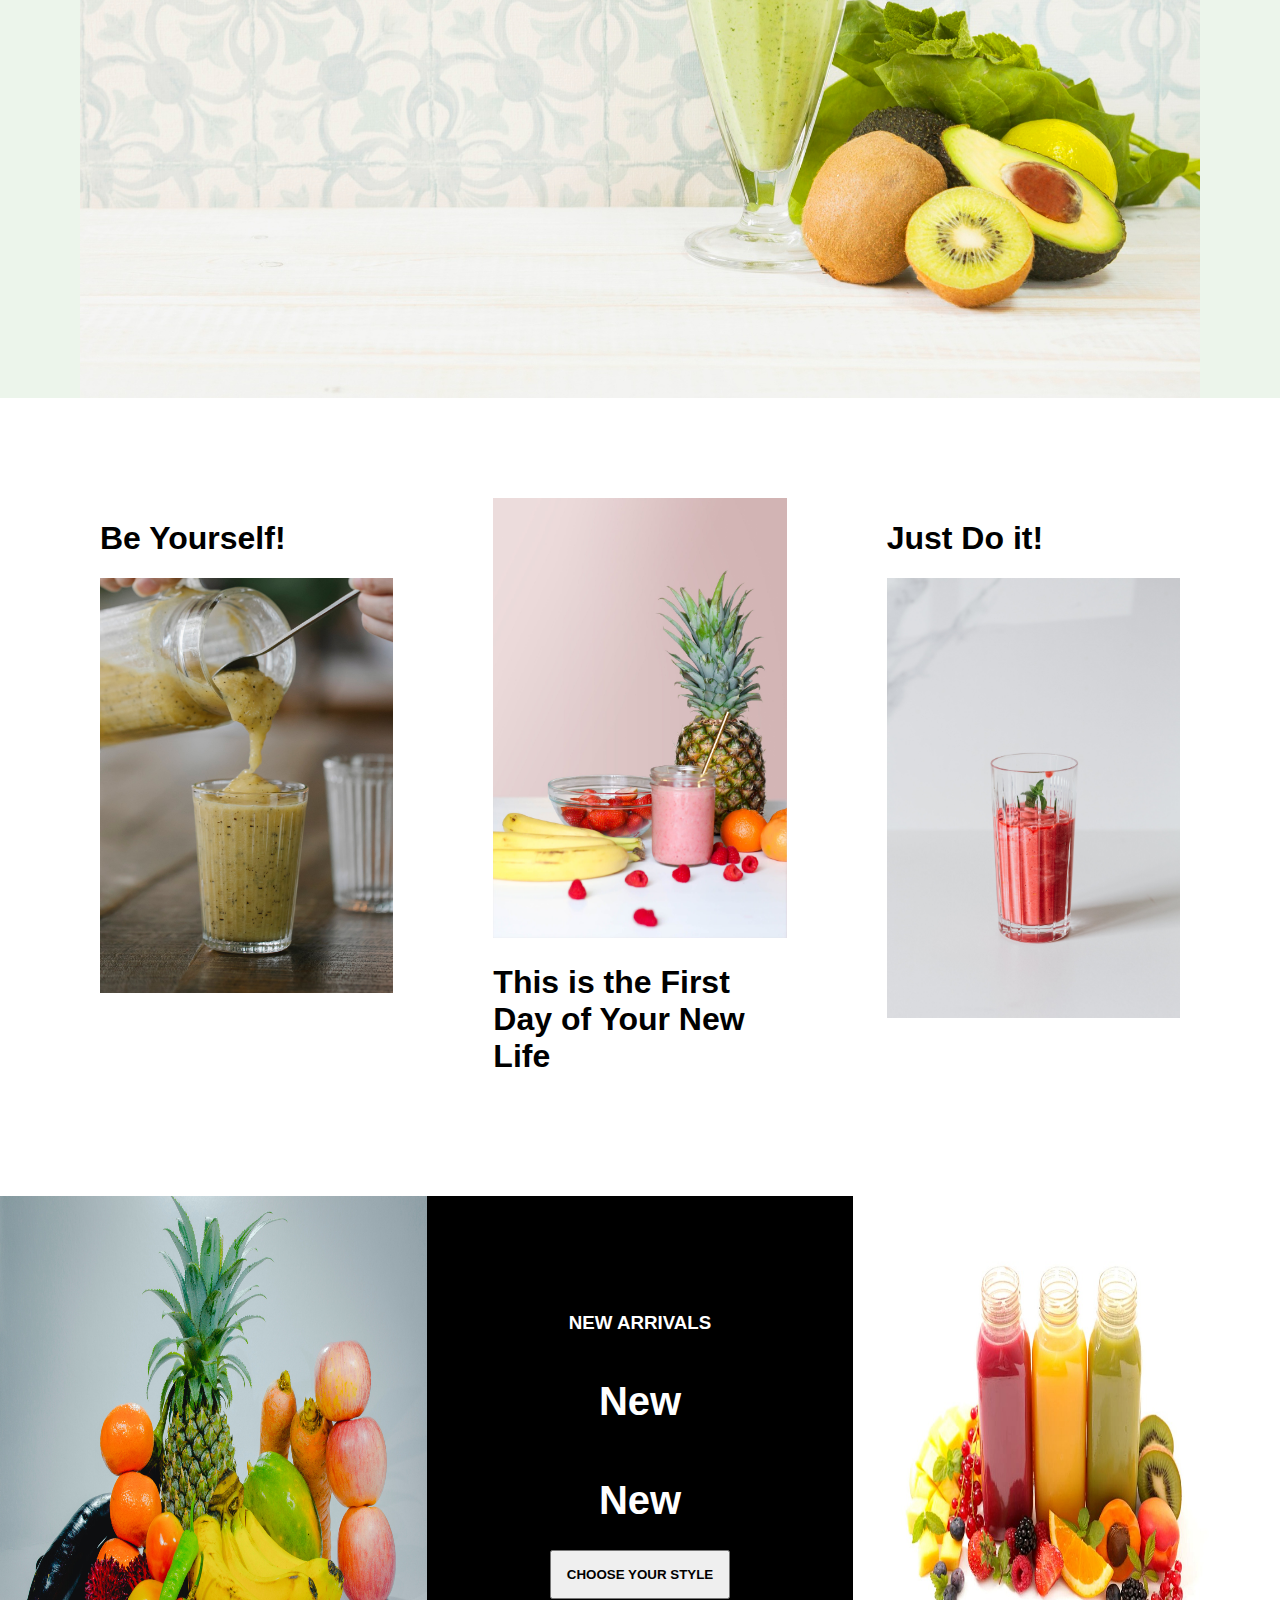
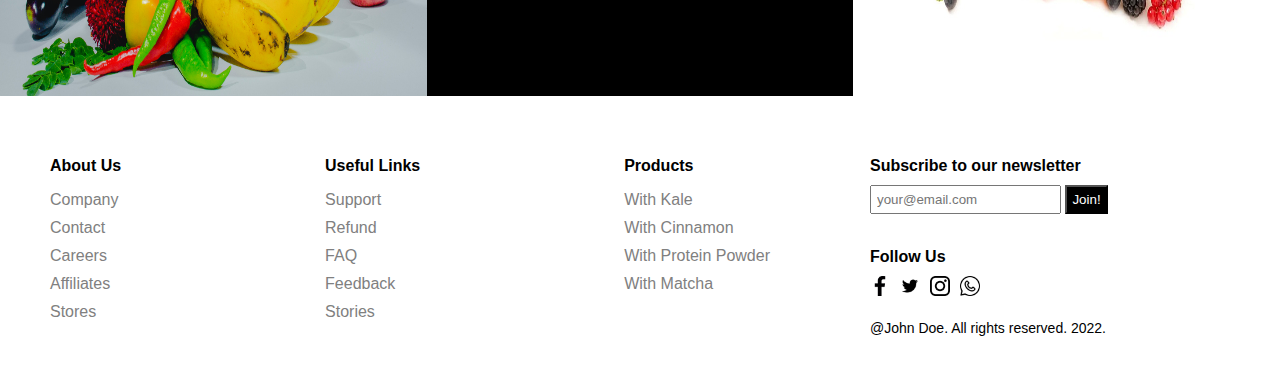
==== commit 6723a9c0: "latest changes" ====
--- a/homepage.html
+++ b/homepage.html
@@ -2,13 +2,13 @@
 <html lang="en">
 
 <head>
-    <script type="text/javascript" src="//cdn.evgnet.com/beacon/partneracceleration/engage/scripts/evergage.min.js"></script>
+    <script type="text/javascript" src="<script type="text/javascript" src="//cdn.evgnet.com/beacon/partneracceleration/nomzamo24/scripts/evergage.min.js"></script>"></script>
     <meta charset="UTF-8">
     <meta http-equiv="X-UA-Compatible" content="IE=edge">
     <meta name="viewport" content="width=device-width, initial-scale=1.0">
-    <link rel="preconnect" href="https://fonts.googleapis.com">
-<link rel="preconnect" href="https://fonts.gstatic.com" crossorigin>
-<link href="https://fonts.googleapis.com/css2?family=League+Spartan:wght@500&family=Nunito&family=Palanquin+Dark:wght@500&family=Roboto+Slab:wght@700&display=swap" rel="stylesheet">
+    <!-- <link rel="preconnect" href="https://fonts.googleapis.com"> -->
+<!-- <link rel="preconnect" href="https://fonts.gstatic.com" crossorigin> -->
+<!-- <link href="https://fonts.googleapis.com/css2?family=League+Spartan:wght@500&family=Nunito&family=Palanquin+Dark:wght@500&family=Roboto+Slab:wght@700&display=swap" rel="stylesheet"> -->
     <link rel="stylesheet" href="style.css">
     <title>Smoothlee</title>
 </head>
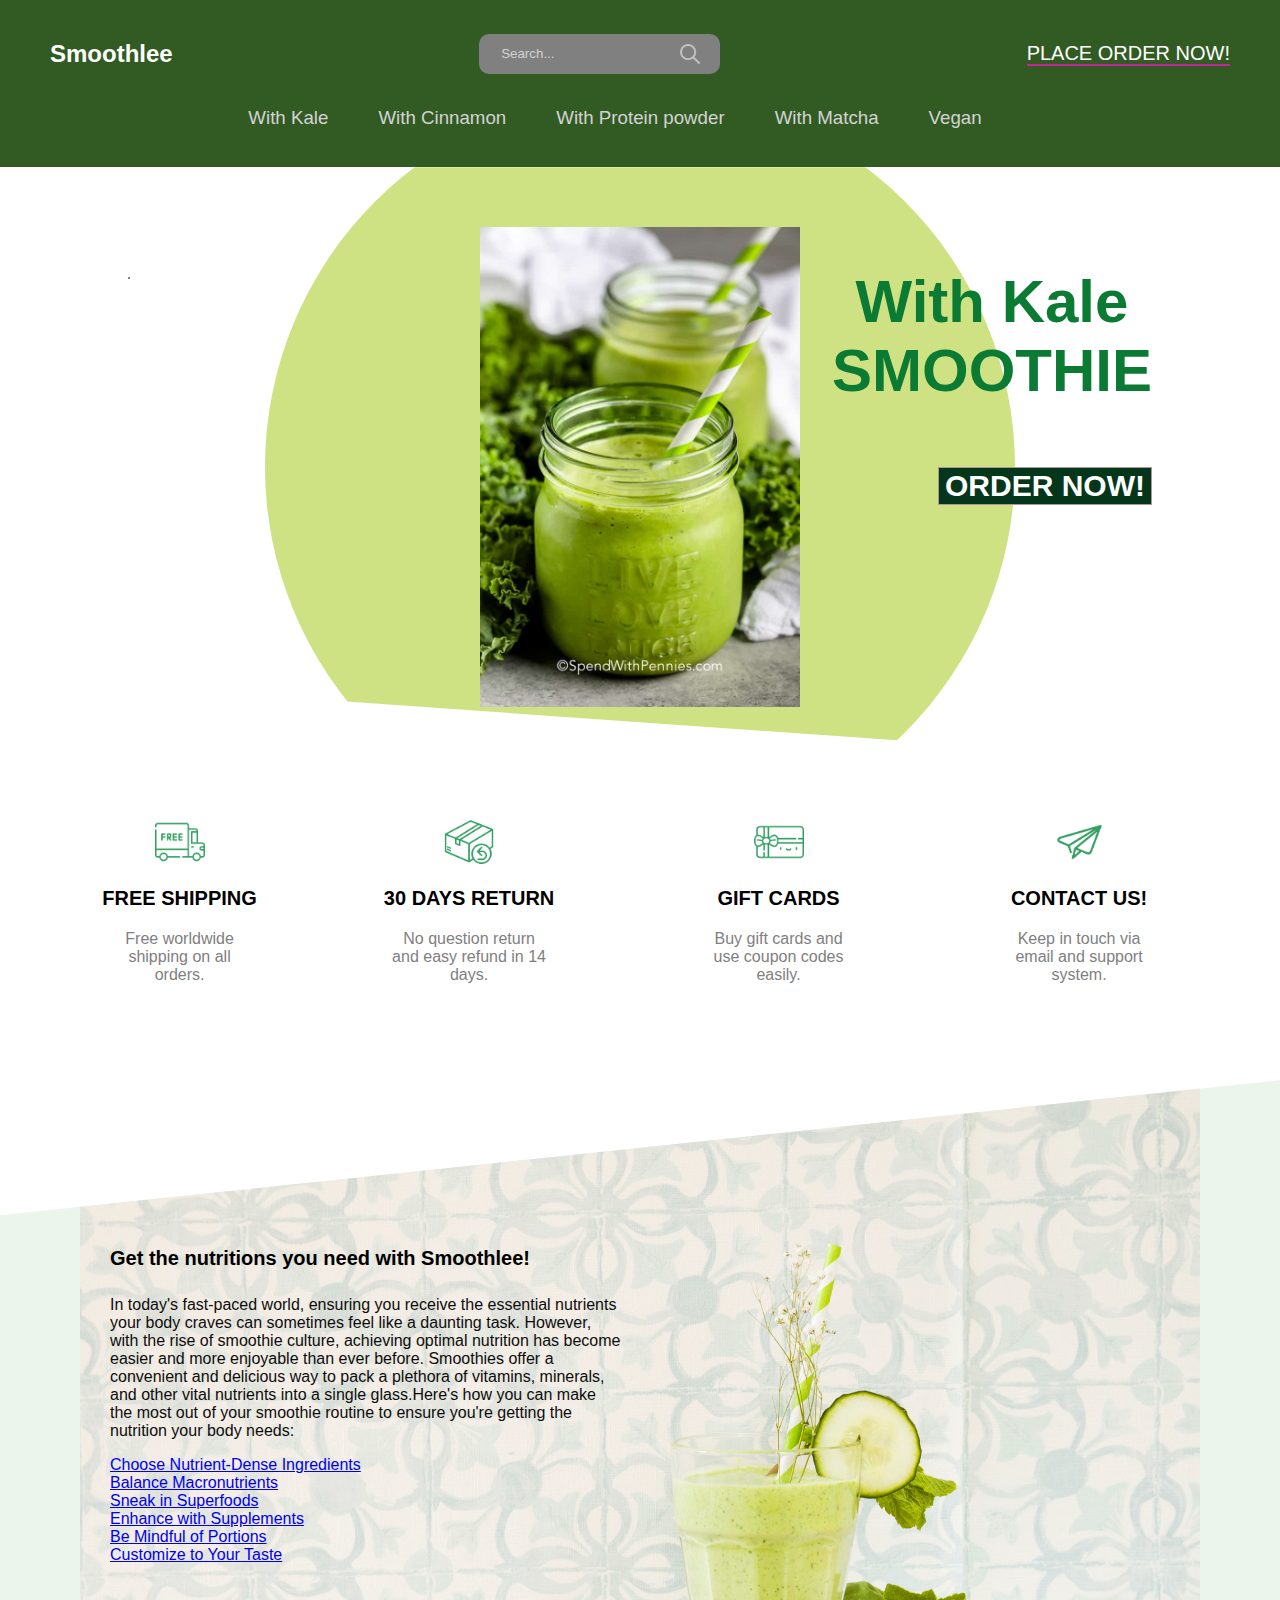
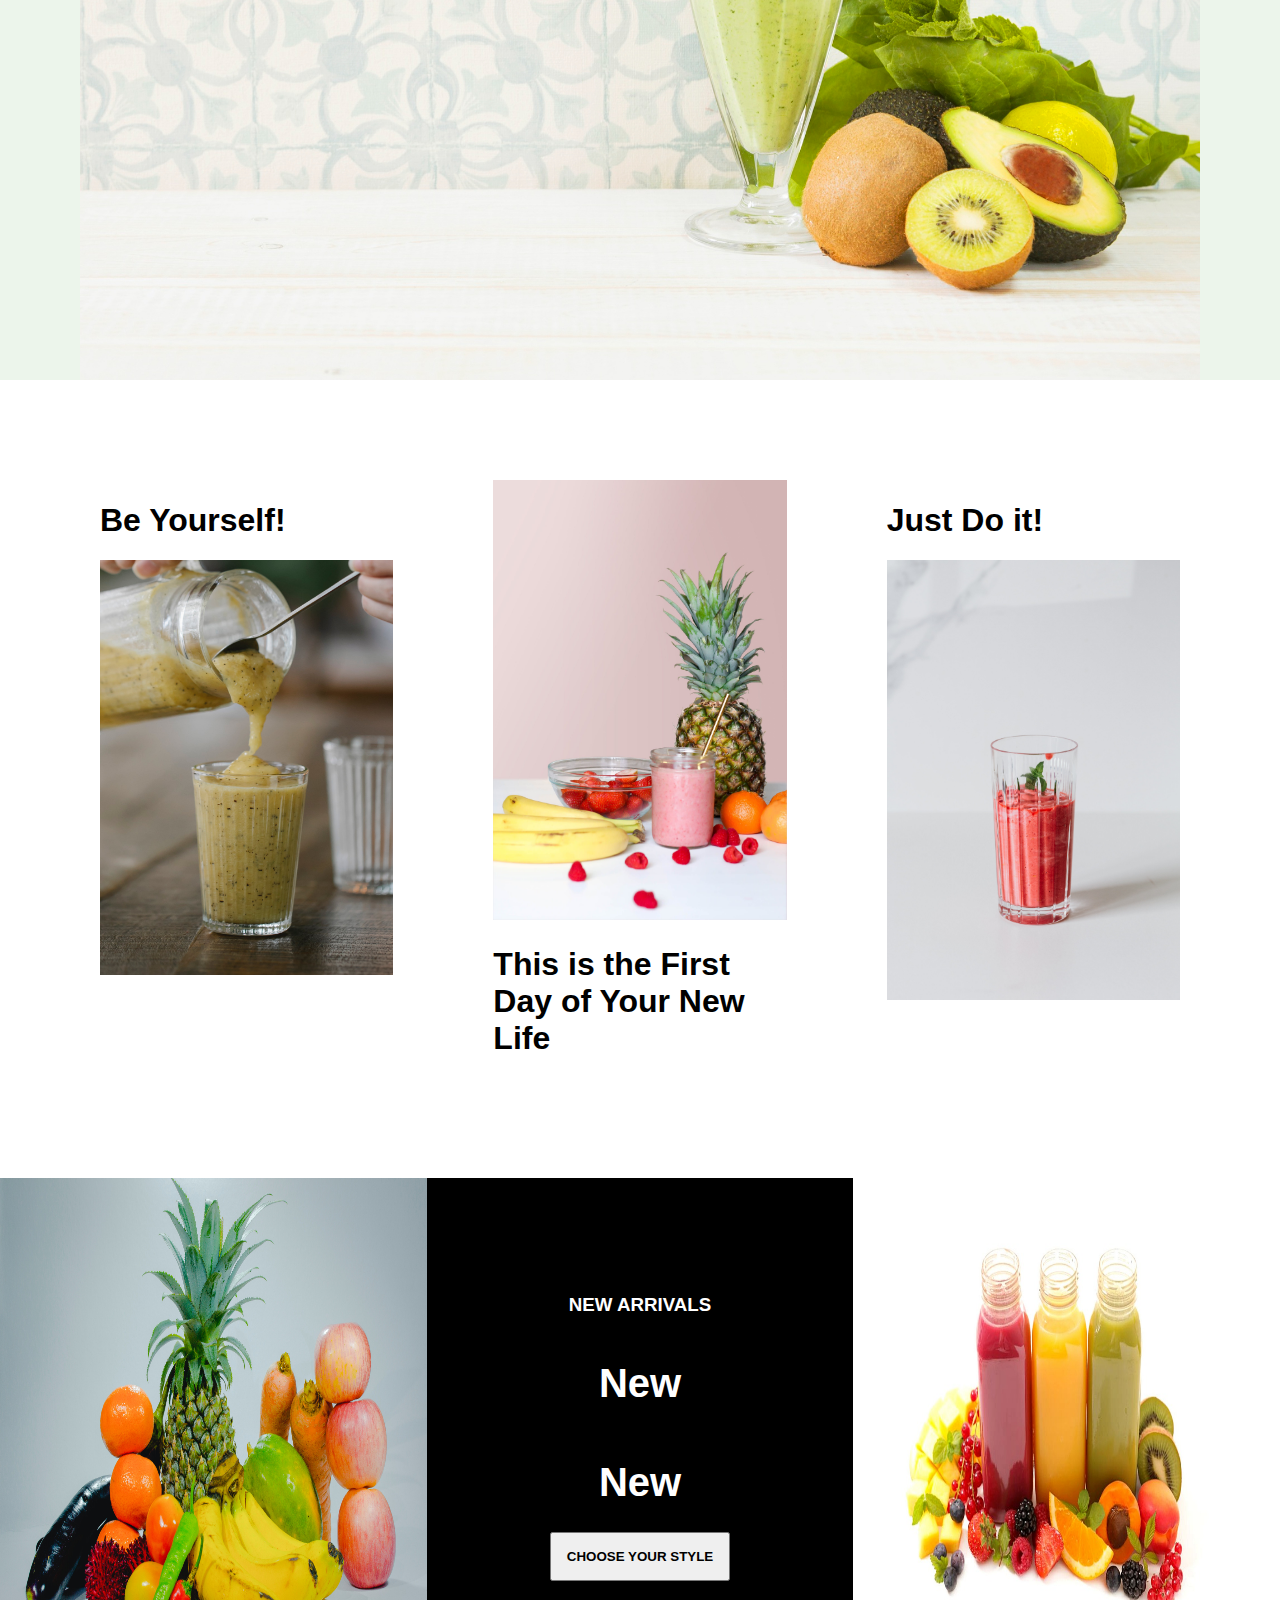
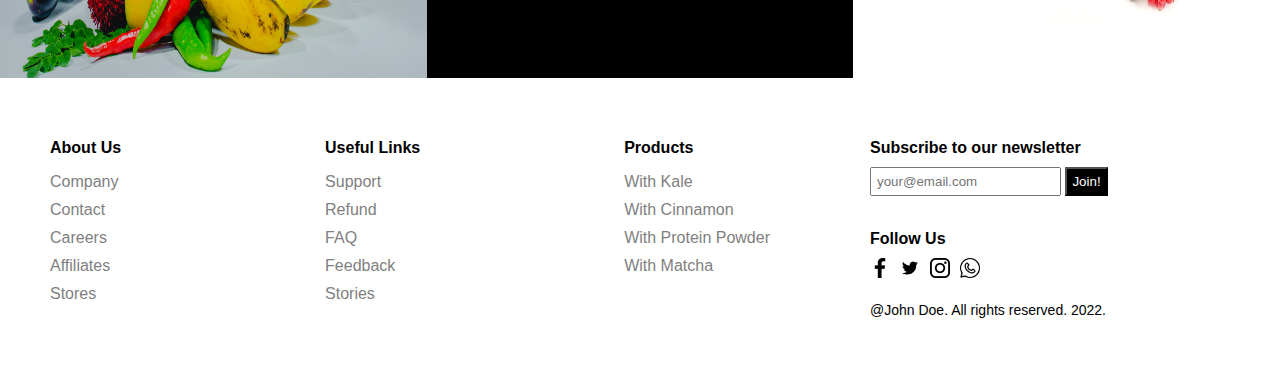
==== commit c2904c69: "latest changes" ====
--- a/homepage.html
+++ b/homepage.html
@@ -2,7 +2,7 @@
 <html lang="en">
 
 <head>
-    <script type="text/javascript" src="<script type="text/javascript" src="//cdn.evgnet.com/beacon/partneracceleration/nomzamo24/scripts/evergage.min.js"></script>"></script>
+    <script type="text/javascript" async src="//cdn.evgnet.com/beacon/partneracceleration/nomzamo24/scripts/evergage.min.js"></script> 
     <meta charset="UTF-8">
     <meta http-equiv="X-UA-Compatible" content="IE=edge">
     <meta name="viewport" content="width=device-width, initial-scale=1.0">
